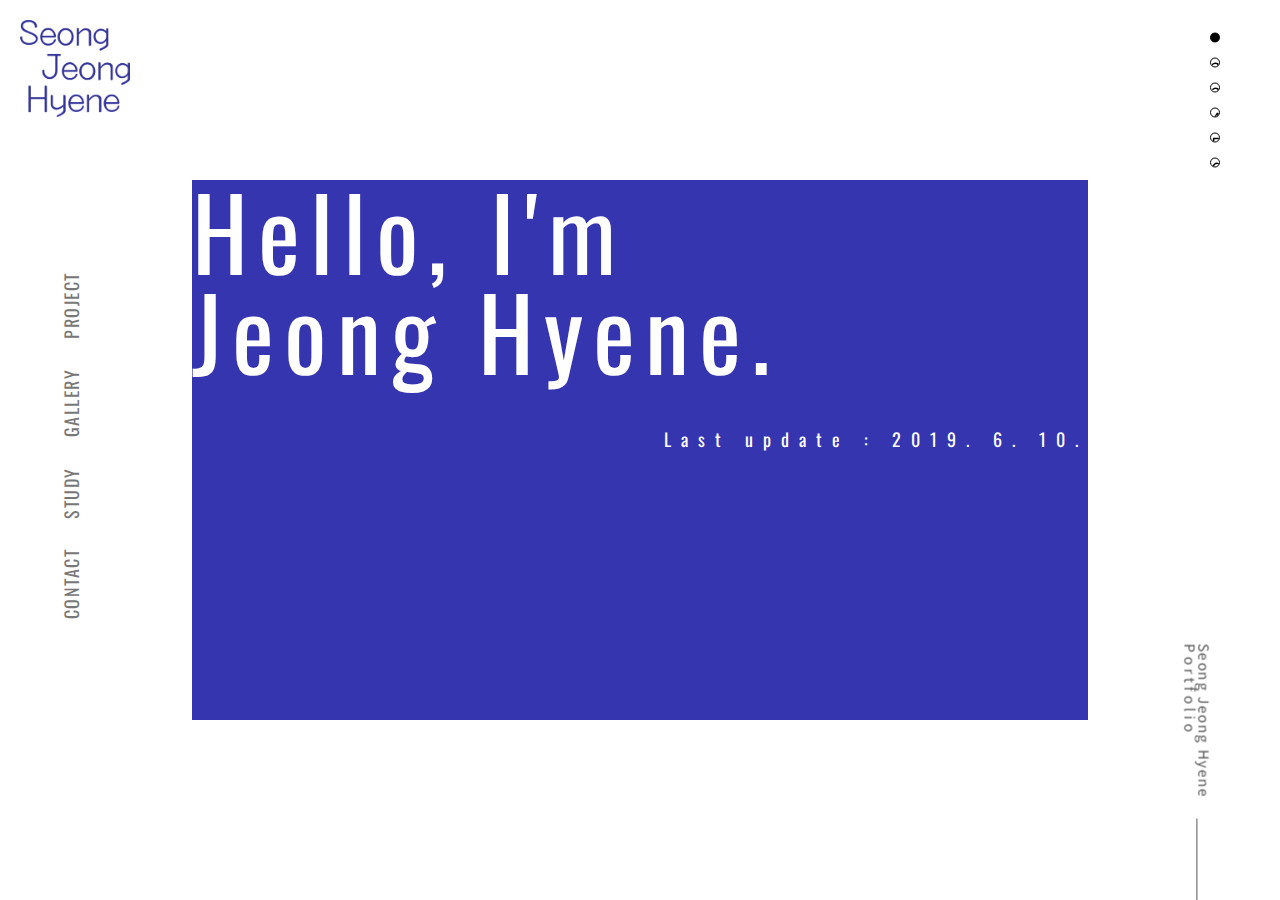
==== index.html @ f8181ffe "20190611 1차 업데이트" ====
<!DOCTYPE html>
<html lang="ko">
    <head>
        <meta charset="utf-8"/>
        <meta http-equiv="X-UA-Compatible" content="IE=edge"/>
        <meta name="viewport" content="width=device-width, initial-scale=1.0">
        <meta name="author" content="성정현"/>
        <meta name="description" content="성정현의 포토폴리오 사이트(Seong Jeong Hyene's Portfolio)"/>
        <meta name="apple-mobile-web-app-title" content="성정현의 포토폴리오 사이트(Seong Jeong Hyene's Portfolio)">
        
        <link href="https://use.fontawesome.com/releases/v5.2.0/css/all.css" rel="stylesheet" integrity="sha384-hWVjflwFxL6sNzntih27bfxkr27PmbbK/iSvJ+a4+0owXq79v+lsFkW54bOGbiDQ" crossorigin="anonymous"/>
        <link href="favicon.ico" rel="shortcut icon" type="image/x-icon"/>
        
        <link rel="stylesheet" href="css/reset.css" rel="stylesheet" type="text/css">
        <link rel="stylesheet" href="css/header_footer.css" rel="stylesheet" type="text/css">
        <link rel="stylesheet" href="css/index_pad.css" rel="stylesheet" type="text/css">
        <link rel="stylesheet" href="css/index_mobile.css" rel="stylesheet" type="text/css">
        <link href="css/index.css" rel="stylesheet"/>
        
        <script src="js/jquery-3.4.1.min.js"></script>
        <script src="js/ui_library_common.js"></script>
        <script src="js/index.js"></script>
        <script src="js/header_mobile.js"></script>
        
        <title>성 정현</title>
    </head>
    <body class="scroll-parallax">
        <div id="wrap">
            <header id="header">
                <a href="#main" id="skip-nav">본문 바로가기</a>
                <h1><a href="index.html"><img src="img/img_logo.png" alt="성정현"></a></h1>          
                <a href="#" class="nav-bar">
                    <span class="item"></span>
                    <span class="item"></span>
                    <span class="item"></span>
                </a>
                <nav>
                    <nav id="gnb-web">
                        <ul>
                            <li><a href="#pilly" class="menu">PROJECT</a></li>
                            <li><a href="#gallery" class="menu">GALLERY</a></li>
                            <li><a href="https://seongjeonghyene.tistory.com/" class="menu" target="_blank">STUDY</a></li>
                            <li><a href="#contact" class="menu">CONTACT</a></li>
                        </ul>
                    </nav>
                    <nav id="gnb-mobile">
                        <ul class="gnb-list">
                            <li><a href="#pilly" class="menu">PROJECT</a></li>
                            <li><a href="#gallery" class="menu">GALLERY</a></li>
                            <li><a href="#study" class="menu">STUDY</a></li>
                            <li><a href="#contact" class="menu">CONTACT</a></li>
                        </ul>
                    </nav>
                </nav>
            </header>
            <main id="main">
                <ul id="page-indicator"></ul>
                <section id="firstpage" class="scroll-page">
                    <div class="inner-box">
                        <h2>Hello, I'm<br>Jeong Hyene.</h2>
                        <p>Last update : 2019. 6. 10.</p>
                    </div>
                </section>
                <section id="pilly" class="scroll-page">
                    <div class="pic">
                        <img src="img/index_pilly_01.png" alt="필리 목업 이미지">
                    </div>
                    <div class="info-box">
                        <div class="info">
                            <h4>필리<br><span>Pilly</span></h4>
                            <ul>
                                <li>ROLE<p>Personal Project</p></li>
                                <li>CATEGORY<p>UX/UI 모바일 앱 디자인</p></li>
                                <li>PERIOD<p>2019. 2. - 2019. 3.</p></li>
                            </ul>
                        </div>
                        <ul class="btn-more">
                            <li>
                                <a href="page/pilly_design.html" class="img-more">
                                    <span>VIEW DESIGN</span>
                                    <svg width="13px" height="10px" viewBox="0 0 13 10">
                                        <polyline points="8 1 12 5 8 9"></polyline>
                                    </svg>
                                </a>
                            </li>
                            <!--<li>
                                <a href="javascript;:" class="img-more">
                                    <span>VIEW GUIDE</span>
                                    <svg width="13px" height="10px" viewBox="0 0 13 10">
                                        <polyline points="8 1 12 5 8 9"></polyline>
                                    </svg>
                                </a>
                            </li>-->
                            <li>
                                <a href="javascript;:" class="img-more" target="blank">
                                    <span>VIEW WEBSITE</span>
                                    <svg width="13px" height="10px" viewBox="0 0 13 10">
                                        <polyline points="8 1 12 5 8 9"></polyline>
                                    </svg>
                                </a>
                            </li>
                        </ul>
                    </div>
                </section>
                <section id="airna" class="scroll-page">
                    <div class="pic">
                        <img src="img/index_airna_01.png" alt="에어국제공항 목업 이미지">
                    </div>
                    <div class="info-box">
                        <div class="info">
                            <h4>에어국제공항<span><br>Air National Airport</span></h4>
                            <ul>
                                <li>ROLE<p>Team Project</p></li>
                                <li>PERIOD<p>2019. 3. - 2019. 4.</p></li>
                                <li>CATEGORY<p>반응형 웹<br>디자인 · 퍼블리싱</p></li>
                            </ul>
                        </div>
                        <ul class="btn-more">
                            <li>
                                <a href="page/airna_design.html" class="img-more">
                                    <span>VIEW DESIGN</span>
                                    <svg width="13px" height="10px" viewBox="0 0 13 10">
                                        <polyline points="8 1 12 5 8 9"></polyline>
                                    </svg>
                                </a>
                            </li>
                            <li>
                                <a href="https://choieh.github.io/air/" class="img-more" target="blank">
                                    <span>VIEW WEBSITE</span>
                                    <svg width="13px" height="10px" viewBox="0 0 13 10">
                                        <polyline points="8 1 12 5 8 9"></polyline>
                                    </svg>
                                </a>
                            </li>
                        </ul>             
                    </div>
                </section>
                <section id="dalgu" class="scroll-page">
                    <div class="pic">
                        <img src="img/index_dalgu_01.png" alt="달구포차 목업 이미지">
                    </div>
                    <div class="info-box">
                        <div class="info">
                            <h4>달구포차<span><br>Retro Catalog Design</span></h4>
                            <ul>
                                <li>ROLE<p>Personal Project</p></li>
                                <li>PERIOD<p>2015. 9. - 2015. 10.</p></li>
                                <li>CATEGORY<p>그래픽 디자인</p></li>
                            </ul>
                        </div>
                        <ul class="btn-more">
                            <li>
                                <a href="page/dalgu_design.html" class="img-more">
                                    <span>VIEW DESGIN</span>
                                    <svg width="13px" height="10px" viewBox="0 0 13 10">
                                        <polyline points="8 1 12 5 8 9"></polyline>
                                    </svg>
                                </a>
                            </li>
                        </ul>
                    </div>
                </section>
                <section id="gallery" class="scroll-page">
                    <h3>GALLERY</h3>
                    <div class="image-slide">
                        <div class="box">
                            <ul class="slide">
                                <li><a href="#"><img alt="송지아리조트 골프장 전경(오션코스)" src="img/main_port_list_enterance_b.png" /></a></li>
                                <li><a href="#"><img alt="송지아리조트 골프장 빌라 전경" src="img/main_port_list_flower_b.jpg" /></a></li>
                                <li><a href="#"><img alt="송지아리조트 골프장 전경(리버코스)" src="img/main_port_list_grass_b.jpg" /></a></li>
                                <li><a href="#"><img alt="송지아리조트 골프장 호텔 전경" src="img/main_port_list_coffee_b.jpg" /></a></li>
                                <li><a href="#"><img alt="송지아리조트 골프장 호텔 전경" src="img/main_port_list_flot_b.jpg" /></a></li>
                                <li><a href="#"><img alt="송지아리조트 골프장 호텔 전경" src="img/main_port_list_flot2_b.jpg" /></a></li>
                                <li><a href="#"><img alt="송지아리조트 골프장 호텔 전경" src="img/main_port_list_flot3_b.jpg" /></a></li>
                                <li><a href="#"><img alt="송지아리조트 골프장 호텔 전경" src="img/main_port_list_flot4_b.jpg" /></a></li>
                            </ul>
                            <ul class="indicator">
                                <li><a href="#">1번 비주얼</a></li>
                                <li><a href="#">2번 비주얼</a></li>
                                <li><a href="#">3번 비주얼</a></li>
                                <li><a href="#">4번 비주얼</a></li>
                                <li><a href="#">5번 비주얼</a></li>
                                <li><a href="#">6번 비주얼</a></li>
                                <li><a href="#">7번 비주얼</a></li>
                                <li><a href="#">8번 비주얼</a></li>
                            </ul>
                        </div>
                        <p class="control">
                            <a href="#" class="prev"><img alt="이전 이미지" src="img/btn_prev.png" /></a>
                            <a href="#" class="next"><img alt="다음 이미지" src="img/btn_next.png" /></a>
                        </p>
                    </div>
                       
            
                       
                       
                    <!--<div class="container">
                        <h3>GALLERY</h3>
                        <div class="list_main">
                            <img src="img/main_port_list_enterance_b.png" alt="Salad">
                        </div>
                        <div class="list_nav">
                            <li><a href="img/main_port_list_enterance_b.png"><img src="img/main_port_list_enterance_s.png" alt="Salad"></a></li>
                            <li><a href="img/main_port_list_flower_b.jpg"><img src="img/main_port_list_flower_s.jpg" alt="Salad"></a></li>
                            <li><a href="img/main_port_list_grass_b.jpg"><img src="img/main_port_list_grass_s.jpg" alt="LifePlus 이미지"></a></li>
                            <li><a href="img/main_port_list_coffee_b.jpg"><img src="img/main_port_list_coffee_s.jpg" alt="LifePlus 이미지"></a></li>
                            <li><a href="img/main_port_list_flot_b.jpg"><img src="img/main_port_list_flot_s.jpg" alt="LifePlus 이미지"></a></li>
                            <li><a href="img/main_port_list_flot2_b.jpg"><img src="img/main_port_list_flot2_s.jpg" alt="LifePlus 이미지"></a></li>
                            <li><a href="img/main_port_list_flot3_b.jpg"><img src="img/main_port_list_flot3_s.jpg" alt="LifePlus 이미지"></a></li>
                            <li><a href="img/main_port_list_flot4_b.jpg"><img src="img/main_port_list_flot4_s.jpg" alt="LifePlus 이미지"></a></li>
                        </div>
                    </div>-->
                </section>
                <section id="contact" class="scroll-page">
                    <div class="inner-box">
                        <h2>Thank <span>you</span>!</h2>
                        <div class="infotext">
                            <p>성 정현</p>
                            <p>Seong Jeong Hyene</p>
                            <p>010 7679 0064 / <a href="mailto:un.ed.official@gmail.com">e-mail</a></p>
                        </div>
                    </div>
                </section>
            </main>
            <footer>
                <p>Seong Jeong Hyene<br><span>Portfolio</span></p>
            </footer>
        </div>   
    </body>
</html>
---- css/header_footer.css ----
@charset "utf-8";

/* Total Layout */
#wrap{width: Calc(100vw-150px); height: 100%;}
#skip-nav {position: fixed; left: 0; top: -41px; width: 100%; line-height: 40px; text-align: center; font-size: 16px; color: #ffffff; background: rgba(0, 0, 0, 0.6); border-bottom: 1px solid #ffffff; z-index: 100000; transition: top 0.3s;}
#skip-nav:focus {top: 0;}

/* header */
#header{position: fixed; left: 0; z-index: 100; width: 150px; height: 100vh; font-family: 'Oswald', sans-serif; background: white;}
#header h1{text-align: center;}
#header h1 img{width: 110px; height: auto; margin-top: 20px;}
#gnb-web{position: absolute; bottom: 35%; left: -215px; transform: rotate(-90deg); width: 600px;}
#gnb-web li{float: right; display: inline-block; margin: 0 10px;}
#gnb-web li a{padding: 5px 10px; color: #777; letter-spacing: 1.5px; text-align: center;}
#gnb-web li a:after{content: ''; display: block; width: 0; height: 2px; margin-top: 8px; background: #3535af; transition: all 0.3s;}
#gnb-web li a:hover, #gnb li a:focus{color: #000;}
#gnb-web li a:hover:after{width: 100%;}
#gnb-mobile{display: none;}
#gnb-mobile.on {right: 0;}

/* footer */
footer{position: fixed; bottom: 110px; right: -50px; transform: translateX(-50%); transform: rotate(90deg);}
footer p{margin-right: 110px; font-size: 14px; letter-spacing: 1.4px; color: #555;}
footer p:after{position: absolute; top: 50%; right: 0; content: ""; width: 90px; height: 1px; background: #555;}
footer span{letter-spacing: 4px;}

/* ipad */
@media screen and (min-width: 768px) and (max-width: 1279px) {
    /* header */
    #header{width: 100vw; height: 100px; background: white;}
    #header h1 img{width: 80px; margin-top: 15px;}
    #gnb-web{display: none;}
    #gnb-mobile{position: fixed; display: block; top: 0; right: -100%; width: 40%; height: 100vh; background: #eeeeee; transition: all 0.2s;}
    #gnb-mobile ul.gnb-list{position: absolute; top: 50%; transform: translateY(-50%); width: 100%; font-size: 40px;}
    #gnb-mobile ul.gnb-list li{margin: 60px; text-align: center;}
    
    /* footer */
    footer{display: none;}
}

/* mobile */
@media screen and (max-width: 765px){
    /* header */
    #header{width: 100vw; height: 80px; background: white;}
    #header h1 img{width: 60px; margin-top: 15px;}
    #gnb-web{display: none;}
    #gnb-mobile{position: fixed; display: block; top: 0; right: -100%; width: 100%; height: 100vh; background: #eeeeee; transition: all 0.2s;}
    #gnb-mobile ul.gnb-list{position: absolute; top: 50%; transform: translateY(-50%); width: 100%; font-size: 36px;}
    #gnb-mobile ul.gnb-list li{margin: 60px; text-align: center;}

    /* footer */
    footer{display: none;}
}

/* gnb-mobile animation */
@media screen and (max-width: 1279px) {
    /* header - trigger animation */
    .nav-bar{display: block; position: absolute; top: 50%; right: 20px; transform: translateY(-50%); color: #333; transition: all 0.3s; z-index: 30;}
    .nav-bar .item {display: block; width: 25px; height: 2px; margin: 0 0 7px; background: #777; transition: all 0.2s;}
    .nav-bar .item:last-child {margin-bottom: 0;}

    /* header - nav-bar clicked */
    .nav-bar.clicked .item {background: #333;}
    .nav-bar.clicked .item:nth-child(1) {transform: rotate(45deg); transform-origin: 0;}
    .nav-bar.clicked .item:nth-child(2) {opacity: 0;}
    .nav-bar.clicked .item:nth-child(3) {transform: rotate(-45deg); transform-origin: 0;}
}
---- css/index_pad.css ----
@charset "uft-8";

@media screen and (min-width: 768px) and (max-width: 1279px) {
    /* total layout */
    #main > section{width: 100%; height: Calc(100vh - 100px); margin-top: 100px;}
    #page-indicator {display: none;}
    
    /* firstpage - index */
    section#firstpage .inner-box {position: relative; top: 50%; transform: translateY(-50%); width: 80%; height: 70%; margin: 0 auto; font-family: 'Oswald', sans-serif; background: #3535af;}
    section#firstpage .inner-box h2{font-size: 100px; color: white; letter-spacing: 10px;}
    section#firstpage .inner-box p {margin-top: 100px; color: white; letter-spacing: 10px; text-align: right;}

    /* page 2 - pilly */
    section#pilly .pic img{position: absolute; top: 33%; left: 55%; transform: translate(-50%, -50%);}
    section#pilly .info-box{position: absolute; left: 0; bottom: 0; width: 100%; height: 36%; text-align: center; color: white;}
    section#pilly .info{position: relative;}
    section#pilly .info h4:before{position: absolute; top: 0; left: -80px; content: "01"; font-size: 50px; font-weight: 700}
    section#pilly .info h4{position: absolute; top: 0; left: 50%; font-size: 30px; letter-spacing: 2px; margin-bottom: 30px;}
    section#pilly .info h4 span{font-weight: 300; font-size: 24px; letter-spacing: 1.2px;}
    section#pilly .info ul{position: absolute; top: 90px; left: 50%; transform: translateX(-50%); width: 90%;}
    section#pilly .info li{float: left; width: 30%; font-size: 16px; letter-spacing: 2px; margin: 0 10px;}
    section#pilly .info li p{font-size: 16px; margin-top: 10px; letter-spacing: 1.4px; line-height: 1.4;}
    section#pilly .btn-more{position: absolute; bottom: 25%; left: 55%; transform: translateX(-50%); width: 70%;}
    section#pilly .btn-more{float: left; margin: 0 5px;}
    section#pilly .img-more:before{background: rgba(255, 148, 41, 0.5);}
    section#pilly .img-more:hover:before{background: rgb(255, 148, 41);}
    
    /* page 3 - air na*/
    section#airna .pic img{width: 80%; position: absolute; top: 35%; left: 50%; transform: translate(-50%, -50%);}
    section#airna .info-box{position: absolute; left: 0; bottom: 0; width: 100%; height: 36%; text-align: center; color: white;}
    section#airna .info{position: relative;}
    section#airna .info h4:before{position: absolute; top: 0; left: -90px; content: "02"; font-size: 50px; font-weight: 700;}
    section#airna .info h4{position: absolute; top: 0; left: 40%; font-size: 30px; letter-spacing: 2px; margin-bottom: 30px;}
    section#airna .info h4 span{font-weight: 300; font-size: 24px; letter-spacing: 1.2px;}
    section#airna .info ul{position: absolute; top: 90px; left: 50%; transform: translateX(-50%); width: 90%;}
    section#airna .info li{float: left; width: 30%; font-size: 16px; letter-spacing: 2px; margin: 0 10px;}
    section#airna .info li p{font-size: 16px; margin-top: 10px; letter-spacing: 1.4px; line-height: 1.4;}
    section#airna .btn-more{position: absolute; bottom: 25%; left: 55%; transform: translateX(-50%); width: 70%;}
    section#airna .btn-more li{float: left; margin: 0 5px;}

    /* page 4 - 달구포차 */
    section#dalgu .pic img{position: absolute; top: 2%; left: 50%; transform: translateX(-50%); width: 90%;}
    section#dalgu .info{position: absolute; bottom: 4%; left: 2%; width: 40%; padding-left: 30px; color: #333333;}
    section#dalgu .info h4:before{content: "03"; font-size: 50px; font-weight: 700; display: block; margin-bottom: 20px;}
    section#dalgu .info h4{font-size: 30px; letter-spacing: 2px; margin-bottom: 20px;}
    section#dalgu .info h4 span{font-weight: 300; font-size: 24px; letter-spacing: 1.2px;}
    section#dalgu .info li p{font-size: 16px; margin-top: 8px; letter-spacing: 1.4px;}
    section#dalgu .info li{margin-bottom: 20px; font-size: 16px; letter-spacing: 2px;}
    section#dalgu .btn-more{position: absolute; top: 32%; right: 2%;}
    
    /* page 5 - gallery */
    h3{font-family: 'Oswald', sans-serif; color: #3535af; font-size: 50px; letter-spacing: 2px; text-align-last: center; margin: 40px 0;}
    div.image-slide {position: relative; margin: 0 auto; width: 700px; height: 100%;}
    div.image-slide > div.box {position: absolute; left: 0; top: 0; width: 100%; height: 100%; overflow: hidden;}
    div.image-slide ul.indicator {position: absolute; top: 77%; right: 0; width: 100%; text-align: center;}

    /* lastpage - contact*/
    section#contact .inner-box{position: relative; width: 80%; height: 70%; top: 50%; transform: translateY(-50%); margin: 0 auto; font-family: 'Oswald', sans-serif; background: #3535af;}
    section#contact .infotext{position: absolute; bottom: 80px; right: 40px;}
    section#contact .infotext a{border-bottom: 1px solid white;}
    section#contact .inner-box h2{font-size: 100px; color: white; letter-spacing: 10px;}
    section#contact .inner-box p{margin: 5px 0; color: white; letter-spacing: 10px; text-align: right;}
    
    /* btn_more */
    .img-more{position: relative; float: left; margin: 20px 30px 0 0; padding: 15px 22px; transition: all .2s ease;}
    .img-more:before{position: absolute; top: 0; left: 0; content: ""; display: block; width: 56px; height: 56px; background: rgba(255, 171, 157, 0.5); border-radius: 28px; transition: all 0.3s ease;}
    .img-more span{position: relative; font-size: 16px; letter-spacing: 0.25em; line-height: 18px; vertical-align: middle; text-transform: uppercase;}
}
---- css/index_mobile.css ----
@charset "uft-8";

@media screen and (max-width: 765px){
    /* total layout */
    #main > section{width: 100%; height: Calc(100vh - 80px); margin-top: 80px;}
    #page-indicator {display: none;}
    
    /* firstpage - index */
    section#firstpage .inner-box {position: relative; top: 50%; transform: translateY(-50%); width: 80%; height: 90%; margin: 0 auto; font-family: 'Oswald', sans-serif; background: #3535af;}
    section#firstpage .inner-box h2{font-size: 80px; color: white; letter-spacing: 10px;}
    section#firstpage .inner-box p {margin-top: 250px; color: white; letter-spacing: 4px; text-align: right;}
    
    /* page 2 - pilly */
    section#pilly .pic img{position: absolute; top: 20%; left: 55%; transform: translate(-50%, -50%);}
    section#pilly .info-box{position: absolute; left: 0; bottom: 0; width: 100%; height: 58%; text-align: center; color: white;}
    section#pilly .info{position: relative;}
    section#pilly .info h4:before{position: absolute; top: 5px; left: -60px; content: "02"; font-size: 30px; font-weight: 700;}
    section#pilly .info h4{position: absolute; top: 0; left: 50%; font-size: 24px; letter-spacing: 2px; margin-bottom: 30px;}
    section#pilly .info h4 span{font-weight: 300; font-size: 14px; letter-spacing: 1.2px;}
    section#pilly .info ul{position: absolute; top: 70px; left: 50%; transform: translateX(-50%);}
    section#pilly .info li{font-size: 14px; letter-spacing: 2px; margin: 15px 0;}
    section#pilly .info li p{font-size: 14px; margin-top: 10px; letter-spacing: 1.4px; line-height: 1.4;}
    section#pilly .btn-more{position: absolute; bottom: 5%; left: 50%; transform: translateX(-50%); width: 90%;}
    section#pilly .btn-more .img-more{left: 50%; transform: translateX(-50%);}
    section#pilly .img-more:before{background: rgba(255, 197, 41, 0.5);}
    section#pilly .img-more:hover:before{background: rgb(255, 197, 41);}
    
    /* page 3 - air na*/
    section#airna .pic img{width: 90%; position: absolute; top: 20%; left: 50%; transform: translate(-50%, -50%);}
    section#airna .info-box{position: absolute; left: 0; bottom: 0; width: 100%; height: 58%; text-align: center; color: white;}
    section#airna .info{position: relative;}
    section#airna .info h4:before{position: absolute; top: 5px; left: -60px; content: "02"; font-size: 30px; font-weight: 700;}
    section#airna .info h4{position: absolute; top: 0; left: 40%; font-size: 24px; letter-spacing: 2px; margin-bottom: 30px;}
    section#airna .info h4 span{font-weight: 300; font-size: 14px; letter-spacing: 1.2px;}
    section#airna .info ul{position: absolute; top: 70px; left: 50%; transform: translateX(-50%);}
    section#airna .info li{font-size: 14px; letter-spacing: 2px; margin: 15px 0;}
    section#airna .info li p{font-size: 14px; margin-top: 10px; letter-spacing: 1.4px; line-height: 1.4;}
    section#airna .btn-more{position: absolute; bottom: 5%; left: 50%; transform: translateX(-50%); width: 90%;}
    section#airna .btn-more .img-more{left: 50%; transform: translateX(-50%);}
    
    /* page 4 - 달구포차 */
    section#dalgu .pic img{position: absolute; top: 5%; left: 50%; transform: translateX(-50%); width: 95%;}
    section#dalgu .info{position: absolute; bottom: 13%; left: 0; width: 100%; padding-left: 30px; color: #333333;}
    section#dalgu .info h4:before{content: "03"; font-size: 30px; font-weight: 700; display: block; margin-bottom: 15px;}
    section#dalgu .info h4{font-size: 24px; letter-spacing: 2px; margin-bottom: 20px;}
    section#dalgu .info h4 span{display: none;}
    section#dalgu .info li p{font-size: 14px; margin-top: 8px; letter-spacing: 1.4px;}
    section#dalgu .info li{margin-bottom: 20px; font-size: 14px; letter-spacing: 2px;}
    section#dalgu .btn-more{position: absolute; bottom: 5%; left: 5%;}
    
    /* page 5 - gallery */
    h3{font-family: 'Oswald', sans-serif; color: #3535af; font-size: 40px; letter-spacing: 2px; text-align-last: center; margin-top: 100px}
    div.image-slide {position: relative; margin: 0 auto; width: 100%; height: 100%;}
    div.image-slide > div.box {position: absolute; left: 0; top: 55%; transform: translateY(-50%); width: 100%; height: 100%; overflow: hidden;}
    div.image-slide ul.indicator {position: absolute; top: 55%; right: 0; width: 100%; text-align: center; }
    
    /* lastpage - contact*/
    section#contact .inner-box{position: relative; top: 50%; transform: translateY(-50%); width: 80%; height: 90%; margin: 0 auto; font-family: 'Oswald', sans-serif; background: #3535af;}
    section#contact .infotext{position: absolute; bottom: 70px; right: 0;}
    section#contact .infotext a{border-bottom: 1px solid white;}
    section#contact .inner-box h2{font-size: 80px; color: white; letter-spacing: 10px;}
    section#contact .inner-box p{margin: 5px 0; color: white; letter-spacing: 4px; text-align: right;}
    
     /* btn_more */
    .img-more{position: relative; float: left; margin: 10px 25px 0 0; padding: 15px 22px; transition: all .2s ease;}
    .img-more:before{position: absolute; top: 0; left: 0; content: ""; display: block; width: 46px; height: 46px; background: rgba(255, 171, 157, 0.5); border-radius: 28px; transition: all 0.3s ease;}
    .img-more span{position: relative; font-size: 14px; letter-spacing: 0.25em; line-height: 18px; vertical-align: middle; text-transform: uppercase;}
}
---- css/index.css ----
@charset "utf-8";

/* common */
#wrap {position: relative; overflow: hidden; width: 100vw; height: 100vh;}
#main {position: absolute; left: 0; top: 0; width: 100%; height: 100vh;}
section.scroll-page {position: absolute; left: 0; top: 0; width: 100%; height: 100vh; overflow: hidden;}

/* firstpage - index */
@media screen and (min-width: 1280px){
section#firstpage .inner-box {position: relative; top: 50%; transform: translateY(-50%); width: 70%; height: 60%; margin: 0 auto; font-family: 'Oswald', sans-serif; background: #3535af;}
section#firstpage .inner-box h2{font-size: 100px; color: white; letter-spacing: 10px;}
section#firstpage .inner-box p {margin-top: 50px; color: white; letter-spacing: 10px; text-align: right;}
}

/* page 2 - pilly */
section#pilly .pic{background: url(../img/index_pilly_00.png) no-repeat; width: 100%; height: 100%;}
@media screen and (min-width: 1280px){
section#pilly .pic img{position: absolute; top: -100px; left: -100px; width: 100%;}
section#pilly .info-box{position: absolute; top: 0; right: 0; width: 20%; height: 100%; margin-right: 170px; color: white; text-align: right;}
section#pilly .info{position: absolute; top: 50px; right: 30px; width: 100%;}
section#pilly .info h4:before{content: "01"; font-size: 80px; display: block; font-weight: 700; margin-bottom: 30px;}
section#pilly .info h4{font-size: 40px; letter-spacing: 2px; margin-bottom: 35px;}
section#pilly .info h4 span{font-weight: 300; font-size: 24px; letter-spacing: 1.2px;}
section#pilly .info li{margin-bottom: 30px; font-size: 16px; letter-spacing: 2px;}
section#pilly .info li p{margin-top: 10px; letter-spacing: 1.4px;}
section#pilly .btn-more{position: absolute; top: 53%; right: 0;}
section#pilly .img-more:before{background: rgba(255, 148, 41, 0.5);}
section#pilly .img-more:hover:before{background: rgb(255, 148, 41);}
}

/* page 3 - air na*/
section#airna .pic{background: url(../img/index_airna_00.png) no-repeat; width: 100%; height: 100vh;}
@media screen and (min-width: 1280px){
section#airna .pic img{width: 40%; position: absolute; top: 10%; left: 32%;}
section#airna .info-box{position: absolute; left: 0; bottom: 0; width: 100%; height: 35%; text-align: center; color: white;}
section#airna .info{position: relative;}
section#airna .info h4:before{position: absolute; top: 0; left: -120px; content: "02"; font-size: 80px; font-weight: 700;}
section#airna .info h4{position: absolute; top: 0; left: 45%; font-size: 40px; letter-spacing: 2px; margin-bottom: 30px;}
section#airna .info h4 span{font-weight: 300; font-size: 24px; letter-spacing: 1.2px;}
section#airna .info ul{position: absolute; top: 120px; left: 50%; transform: translateX(-50%); width: 60%; margin: 0 auto;}
section#airna .info li{float: left; width: 33.3333%; margin-bottom: 35px; font-size: 16px; letter-spacing: 2px;}
section#airna .info li p{font-size: 16px; margin-top: 10px; letter-spacing: 1.4px; line-height: 1.4;}
section#airna .btn-more{position: absolute; bottom: 55px; left: 53%; transform: translateX(-50%);}
section#airna .btn-more li{float: left; margin-right: 45px;}
}
section#airna .img-more:before{background: rgba(53, 53, 175, 0.5);}
section#airna .img-more:hover:before{background: rgb(53, 53, 175);}

/* page 4 - 달구포차 */
section#dalgu .pic{position: relative; background: url(../img/index_dalgu_00.png) no-repeat; width: 100%; height: 100%;}
@media screen and (min-width: 1280px){
section#dalgu .pic img{position: absolute; top: 25%; left: 52%; transform: translate(-50%, -50%); width: 80%;}
section#dalgu .info{position: absolute; bottom: 9%; left: 12%; width: 40%; padding-left: 30px; color: #333333;}
section#dalgu .info h4:before{content: "03"; font-size: 80px; font-weight: 700; display: block; margin-bottom: 30px;}
section#dalgu .info h4{font-size: 40px; letter-spacing: 2px; margin-bottom: 30px;}
section#dalgu .info h4 span{font-weight: 300; font-size: 24px; letter-spacing: 1.2px;}
section#dalgu .info li p{font-size: 16px; margin-top: 10px; letter-spacing: 1.4px;}
section#dalgu .info li{margin-bottom: 35px; font-size: 16px; letter-spacing: 2px;}
section#dalgu .btn-more{position: absolute; bottom: 35px; left: 13.5%;}
}
section#dalgu .img-more:before{background: rgba(170, 170, 170, 0.5);}
section#dalgu .img-more:hover:before{background: rgb(170, 170, 170);}

/* page 5 - gallery */
@media screen and (min-width: 1280px){
h3{font-family: 'Oswald', sans-serif; color: #3535af; font-size: 50px; letter-spacing: 2px; text-align-last: center; margin: 40px 0;}
div.image-slide {position: relative; margin: 0 auto; width: 700px; height: 100%;}
div.image-slide > div.box {position: absolute; left: 0; top: 0; width: 100%; height: 100%; overflow: hidden;}
div.image-slide ul.indicator {position: absolute; top: 77%; right: 0; width: 100%; text-align: center;}
}
div.image-slide ul.slide {position: absolute; left: 0; top: 0; width: 100%; height: 100%;}
div.image-slide ul.slide li {position: absolute; left: 0; top: 0; width: 100%; height: 100%; display: none;}
div.image-slide ul.slide li:first-child {display: block;}
div.image-slide ul.slide li > a {display: block;}
div.image-slide ul.indicator li {display: inline-block;}
div.image-slide ul.indicator li + li {margin-left: 3px;}
div.image-slide ul.indicator li a {display: block; width: 10px; height: 10px; border: 1px solid black; border-radius: 20px; overflow: hidden; text-indent: -999px;}
div.image-slide ul.indicator li.on a {background: black;}
div.image-slide p.control a.prev, div.image-slide p.control a.next {position: absolute; top: 35%; width: 40px;}
div.image-slide p.control a.prev {left: -150px;}
div.image-slide p.control a.next {right: -150px;}

/* lastpage - contact*/
@media screen and (min-width: 1280px){
section#contact .inner-box{position: relative; width: 70%; height: 60%; top: 50%; transform: translateY(-50%); margin: 0 auto; font-family: 'Oswald', sans-serif; background: #3535af;}
section#contact .infotext{position: absolute; bottom: 80px; right: 40px;}
section#contact .infotext a{border-bottom: 1px solid white;}
section#contact .inner-box h2{font-size: 100px; color: white; letter-spacing: 10px;}
section#contact .inner-box p{margin: 5px 0; color: white; letter-spacing: 10px; text-align: right;}
}

/* indicator */
#page-indicator {position: fixed; right: 60px; top: 100px; transform: translate(0, -50%); z-index: 10000;}
#page-indicator li + li {margin-top: 15px;}
#page-indicator li a {display: block; width: 10px; height: 10px; border: 1px solid black; border-radius: 20px; overflow: hidden;}
#page-indicator li.on a {background: black;}

/* btn_more */
@media screen and (min-width: 1280px){
.img-more{position: relative; float: left; margin: 20px 30px 0 0; padding: 15px 22px; transition: all .2s ease;}
.img-more:before{position: absolute; top: 0; left: 0; content: ""; display: block; width: 56px; height: 56px; background: rgba(255, 171, 157, 0.5); border-radius: 28px; transition: all 0.3s ease;}
.img-more span{position: relative; font-size: 16px; letter-spacing: 0.25em; line-height: 18px; vertical-align: middle; text-transform: uppercase;}
}
.img-more:hover:before{width: 100%; background: #FFAB9D;}
.img-more:hover svg{transform: translateX(0);}
.img-more:active{transform: scale(.96);}      
.img-more svg{position: relative; top: 0; transform: translateX(-5px); margin-left: 10px; fill: none; stroke-linecap: round; stroke-linejoin: round; stroke: white; stroke-width: 2; transition: all .3s ease;}
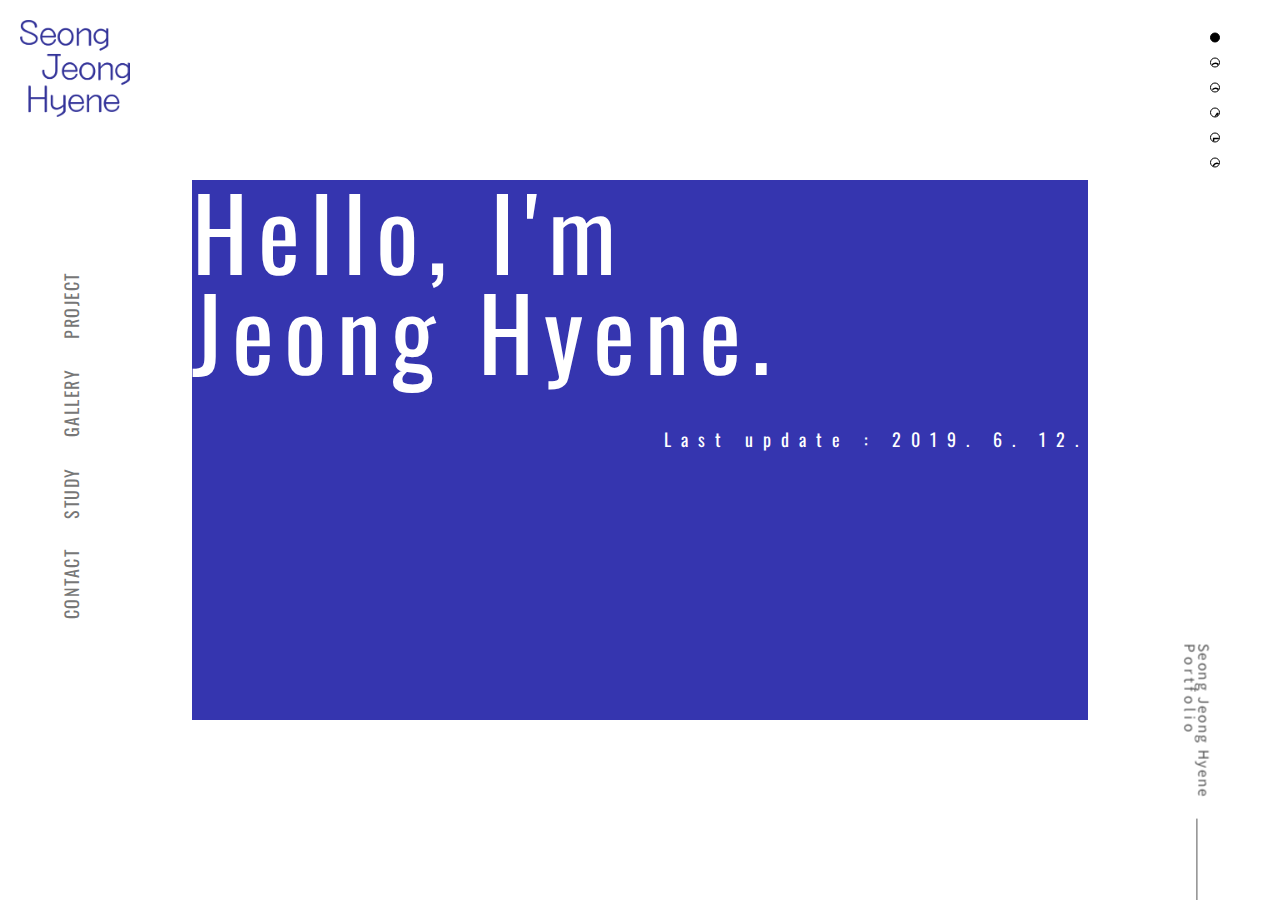
==== commit c68c039f: "20190612" ====
--- a/index.html
+++ b/index.html
@@ -58,7 +58,7 @@
                 <section id="firstpage" class="scroll-page">
                     <div class="inner-box">
                         <h2>Hello, I'm<br>Jeong Hyene.</h2>
-                        <p>Last update : 2019. 6. 10.</p>
+                        <p>Last update : 2019. 6. 12.</p>
                     </div>
                 </section>
                 <section id="pilly" class="scroll-page">
@@ -83,16 +83,8 @@
                                     </svg>
                                 </a>
                             </li>
-                            <!--<li>
-                                <a href="javascript;:" class="img-more">
-                                    <span>VIEW GUIDE</span>
-                                    <svg width="13px" height="10px" viewBox="0 0 13 10">
-                                        <polyline points="8 1 12 5 8 9"></polyline>
-                                    </svg>
-                                </a>
-                            </li>-->
-                            <li>
-                                <a href="javascript;:" class="img-more" target="blank">
+                            <li>
+                                <a href="https://uned-official.github.io/pilly/" class="img-more" target="blank">
                                     <span>VIEW WEBSITE</span>
                                     <svg width="13px" height="10px" viewBox="0 0 13 10">
                                         <polyline points="8 1 12 5 8 9"></polyline>
@@ -165,14 +157,14 @@
                     <div class="image-slide">
                         <div class="box">
                             <ul class="slide">
-                                <li><a href="#"><img alt="송지아리조트 골프장 전경(오션코스)" src="img/main_port_list_enterance_b.png" /></a></li>
-                                <li><a href="#"><img alt="송지아리조트 골프장 빌라 전경" src="img/main_port_list_flower_b.jpg" /></a></li>
-                                <li><a href="#"><img alt="송지아리조트 골프장 전경(리버코스)" src="img/main_port_list_grass_b.jpg" /></a></li>
-                                <li><a href="#"><img alt="송지아리조트 골프장 호텔 전경" src="img/main_port_list_coffee_b.jpg" /></a></li>
-                                <li><a href="#"><img alt="송지아리조트 골프장 호텔 전경" src="img/main_port_list_flot_b.jpg" /></a></li>
-                                <li><a href="#"><img alt="송지아리조트 골프장 호텔 전경" src="img/main_port_list_flot2_b.jpg" /></a></li>
-                                <li><a href="#"><img alt="송지아리조트 골프장 호텔 전경" src="img/main_port_list_flot3_b.jpg" /></a></li>
-                                <li><a href="#"><img alt="송지아리조트 골프장 호텔 전경" src="img/main_port_list_flot4_b.jpg" /></a></li>
+                                <li><a href="#"><img alt="입구 일러스트" src="img/main_port_list_enterance_b.png" /></a></li>
+                                <li><a href="#"><img alt="꽃 일러스트" src="img/main_port_list_flower_b.jpg" /></a></li>
+                                <li><a href="#"><img alt="들풀 일러스트" src="img/main_port_list_grass_b.jpg" /></a></li>
+                                <li><a href="#"><img alt="시나브로 일러스트" src="img/main_port_list_coffee_b.jpg" /></a></li>
+                                <li><a href="#"><img alt="flot 로고 일러스트" src="img/main_port_list_flot_b.jpg" /></a></li>
+                                <li><a href="#"><img alt="flot 로고 일러스트" src="img/main_port_list_flot2_b.jpg" /></a></li>
+                                <li><a href="#"><img alt="입구의 꽃 일러스트" src="img/main_port_list_flot3_b.jpg" /></a></li>
+                                <li><a href="#"><img alt="입구의 꽃 일러스트" src="img/main_port_list_flot4_b.jpg" /></a></li>
                             </ul>
                             <ul class="indicator">
                                 <li><a href="#">1번 비주얼</a></li>
@@ -190,26 +182,6 @@
                             <a href="#" class="next"><img alt="다음 이미지" src="img/btn_next.png" /></a>
                         </p>
                     </div>
-                       
-            
-                       
-                       
-                    <!--<div class="container">
-                        <h3>GALLERY</h3>
-                        <div class="list_main">
-                            <img src="img/main_port_list_enterance_b.png" alt="Salad">
-                        </div>
-                        <div class="list_nav">
-                            <li><a href="img/main_port_list_enterance_b.png"><img src="img/main_port_list_enterance_s.png" alt="Salad"></a></li>
-                            <li><a href="img/main_port_list_flower_b.jpg"><img src="img/main_port_list_flower_s.jpg" alt="Salad"></a></li>
-                            <li><a href="img/main_port_list_grass_b.jpg"><img src="img/main_port_list_grass_s.jpg" alt="LifePlus 이미지"></a></li>
-                            <li><a href="img/main_port_list_coffee_b.jpg"><img src="img/main_port_list_coffee_s.jpg" alt="LifePlus 이미지"></a></li>
-                            <li><a href="img/main_port_list_flot_b.jpg"><img src="img/main_port_list_flot_s.jpg" alt="LifePlus 이미지"></a></li>
-                            <li><a href="img/main_port_list_flot2_b.jpg"><img src="img/main_port_list_flot2_s.jpg" alt="LifePlus 이미지"></a></li>
-                            <li><a href="img/main_port_list_flot3_b.jpg"><img src="img/main_port_list_flot3_s.jpg" alt="LifePlus 이미지"></a></li>
-                            <li><a href="img/main_port_list_flot4_b.jpg"><img src="img/main_port_list_flot4_s.jpg" alt="LifePlus 이미지"></a></li>
-                        </div>
-                    </div>-->
                 </section>
                 <section id="contact" class="scroll-page">
                     <div class="inner-box">
--- a/css/header_footer.css
+++ b/css/header_footer.css
@@ -44,7 +44,7 @@
     #header{width: 100vw; height: 80px; background: white;}
     #header h1 img{width: 60px; margin-top: 15px;}
     #gnb-web{display: none;}
-    #gnb-mobile{position: fixed; display: block; top: 0; right: -100%; width: 100%; height: 100vh; background: #eeeeee; transition: all 0.2s;}
+    #gnb-mobile{position: fixed; display: block; top: 0; right: -100%; width: 80%; height: 100vh; background: #eeeeee; transition: all 0.2s;}
     #gnb-mobile ul.gnb-list{position: absolute; top: 50%; transform: translateY(-50%); width: 100%; font-size: 36px;}
     #gnb-mobile ul.gnb-list li{margin: 60px; text-align: center;}
 
--- a/css/index_mobile.css
+++ b/css/index_mobile.css
@@ -2,6 +2,7 @@
 
 @media screen and (max-width: 765px){
     /* total layout */
+    #wrap {position: relative; width: 100vw; height: 100vh;}
     #main > section{width: 100%; height: Calc(100vh - 80px); margin-top: 80px;}
     #page-indicator {display: none;}
     
